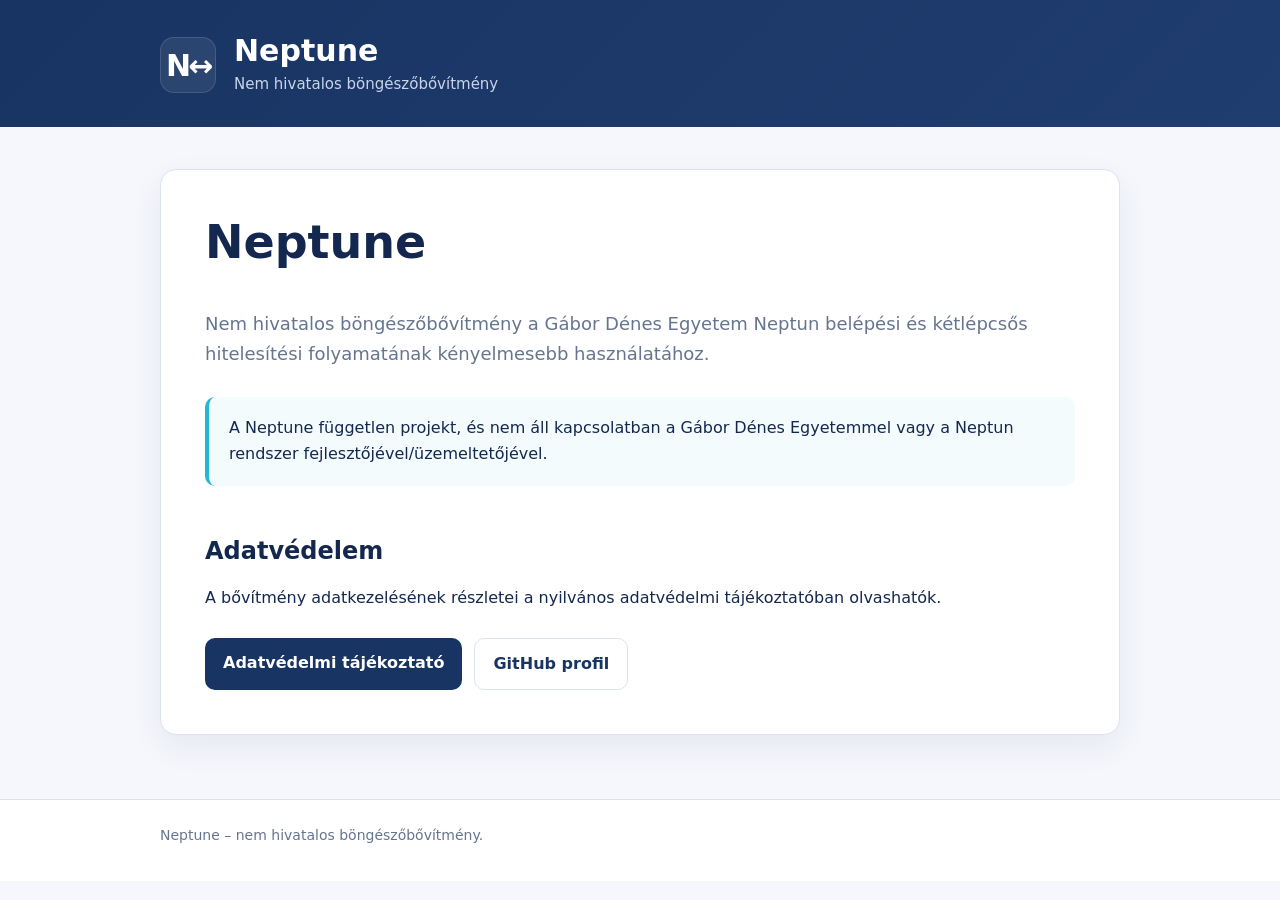
==== index.html @ b91e51b8 "Add Neptune privacy policy" ====
<!doctype html>
<html lang="hu">
<head>
  <meta charset="utf-8">
  <meta name="viewport" content="width=device-width, initial-scale=1">
  <meta name="color-scheme" content="light">
  <meta name="description" content="Neptune – nem hivatalos böngészőbővítmény nyilvános információs oldala.">
  <title>Neptune – nem hivatalos böngészőbővítmény</title>
  <link rel="stylesheet" href="styles.css">
</head>
<body>
  <header class="site-header">
    <div class="header-inner">
      <div class="logo-mark" aria-hidden="true">N↔</div>
      <div>
        <p class="brand-title"><strong>Neptune</strong></p>
        <p class="brand-subtitle">Nem hivatalos böngészőbővítmény</p>
      </div>
    </div>
  </header>

  <main>
    <section class="card">
      <h1>Neptune</h1>
      <p class="lead">
        Nem hivatalos böngészőbővítmény a Gábor Dénes Egyetem Neptun belépési és
        kétlépcsős hitelesítési folyamatának kényelmesebb használatához.
      </p>

      <div class="notice">
        A Neptune független projekt, és nem áll kapcsolatban a Gábor Dénes Egyetemmel
        vagy a Neptun rendszer fejlesztőjével/üzemeltetőjével.
      </div>

      <h2>Adatvédelem</h2>
      <p>
        A bővítmény adatkezelésének részletei a nyilvános adatvédelmi tájékoztatóban
        olvashatók.
      </p>

      <div class="actions">
        <a class="button" href="neptune-privacy.html">Adatvédelmi tájékoztató</a>
        <a class="button secondary" href="https://github.com/Trescu" rel="noopener noreferrer">
          GitHub profil
        </a>
      </div>
    </section>
  </main>

  <footer>
    <div class="footer-inner">
      Neptune – nem hivatalos böngészőbővítmény.
    </div>
  </footer>
</body>
</html>
---- styles.css ----
:root {
  --navy: #183462;
  --navy-2: #203d70;
  --cyan: #27b8d1;
  --cyan-soft: #e8f8fb;
  --green: #35d6a1;
  --ink: #14284f;
  --muted: #66758f;
  --line: #dbe3ef;
  --bg: #f5f7fc;
  --card: #ffffff;
}

* { box-sizing: border-box; }

html { scroll-behavior: smooth; }

body {
  margin: 0;
  font-family: Inter, ui-sans-serif, system-ui, -apple-system, BlinkMacSystemFont,
               "Segoe UI", Roboto, Helvetica, Arial, sans-serif;
  color: var(--ink);
  background: var(--bg);
  line-height: 1.65;
}

a {
  color: #0f67c6;
  text-decoration-thickness: 1px;
  text-underline-offset: 3px;
}

.site-header {
  background: linear-gradient(135deg, var(--navy), var(--navy-2));
  color: white;
}

.header-inner,
main,
.footer-inner {
  width: min(960px, calc(100% - 40px));
  margin: 0 auto;
}

.header-inner {
  padding: 34px 0 30px;
  display: flex;
  align-items: center;
  gap: 18px;
}

.logo-mark {
  width: 56px;
  height: 56px;
  border-radius: 14px;
  display: grid;
  place-items: center;
  background: rgba(255,255,255,.08);
  border: 1px solid rgba(255,255,255,.12);
  font-size: 30px;
  font-weight: 800;
  letter-spacing: -3px;
}

.brand-title {
  margin: 0;
  font-size: 30px;
  line-height: 1.1;
}

.brand-subtitle {
  margin: 5px 0 0;
  color: #c8d5ea;
  font-size: 15px;
}

main {
  padding: 42px 0 64px;
}

.card {
  background: var(--card);
  border: 1px solid var(--line);
  border-radius: 16px;
  box-shadow: 0 12px 32px rgba(23, 49, 92, .07);
  padding: clamp(24px, 4vw, 44px);
}

h1, h2, h3 {
  color: var(--ink);
  line-height: 1.25;
}

h1 {
  margin-top: 0;
  font-size: clamp(32px, 5vw, 46px);
}

h2 {
  margin-top: 42px;
  padding-top: 8px;
  font-size: 24px;
}

h3 { font-size: 18px; }

.lead {
  font-size: 18px;
  color: var(--muted);
  margin-bottom: 28px;
}

.meta {
  display: inline-flex;
  gap: 8px;
  align-items: center;
  background: var(--cyan-soft);
  border: 1px solid #cbeef4;
  color: #176778;
  border-radius: 999px;
  padding: 7px 12px;
  font-size: 14px;
}

.notice {
  margin: 28px 0;
  padding: 18px 20px;
  border-left: 4px solid var(--cyan);
  border-radius: 10px;
  background: #f3fbfd;
}

ul { padding-left: 24px; }

li + li { margin-top: 8px; }

.permission-table {
  width: 100%;
  border-collapse: collapse;
  margin: 18px 0 8px;
  font-size: 15px;
}

.permission-table th,
.permission-table td {
  text-align: left;
  vertical-align: top;
  padding: 14px 12px;
  border-bottom: 1px solid var(--line);
}

.permission-table th {
  background: #f7f9fd;
}

code {
  background: #eef3fa;
  border: 1px solid #dde6f2;
  border-radius: 6px;
  padding: 2px 6px;
  font-size: .92em;
}

.actions {
  display: flex;
  gap: 12px;
  flex-wrap: wrap;
  margin-top: 26px;
}

.button {
  display: inline-block;
  padding: 12px 18px;
  border-radius: 10px;
  background: var(--navy);
  color: white;
  text-decoration: none;
  font-weight: 700;
}

.button.secondary {
  background: white;
  color: var(--navy);
  border: 1px solid var(--line);
}

footer {
  border-top: 1px solid var(--line);
  background: #fff;
  color: var(--muted);
}

.footer-inner {
  padding: 24px 0 34px;
  font-size: 14px;
}

.small {
  color: var(--muted);
  font-size: 14px;
}

@media (max-width: 700px) {
  .header-inner {
    align-items: flex-start;
  }

  .permission-table,
  .permission-table thead,
  .permission-table tbody,
  .permission-table tr,
  .permission-table th,
  .permission-table td {
    display: block;
  }

  .permission-table thead {
    position: absolute;
    width: 1px;
    height: 1px;
    overflow: hidden;
    clip: rect(0 0 0 0);
  }

  .permission-table tr {
    border-bottom: 1px solid var(--line);
    padding: 10px 0;
  }

  .permission-table td {
    border: 0;
    padding: 5px 0;
  }

  .permission-table td:first-child {
    font-weight: 700;
  }
}
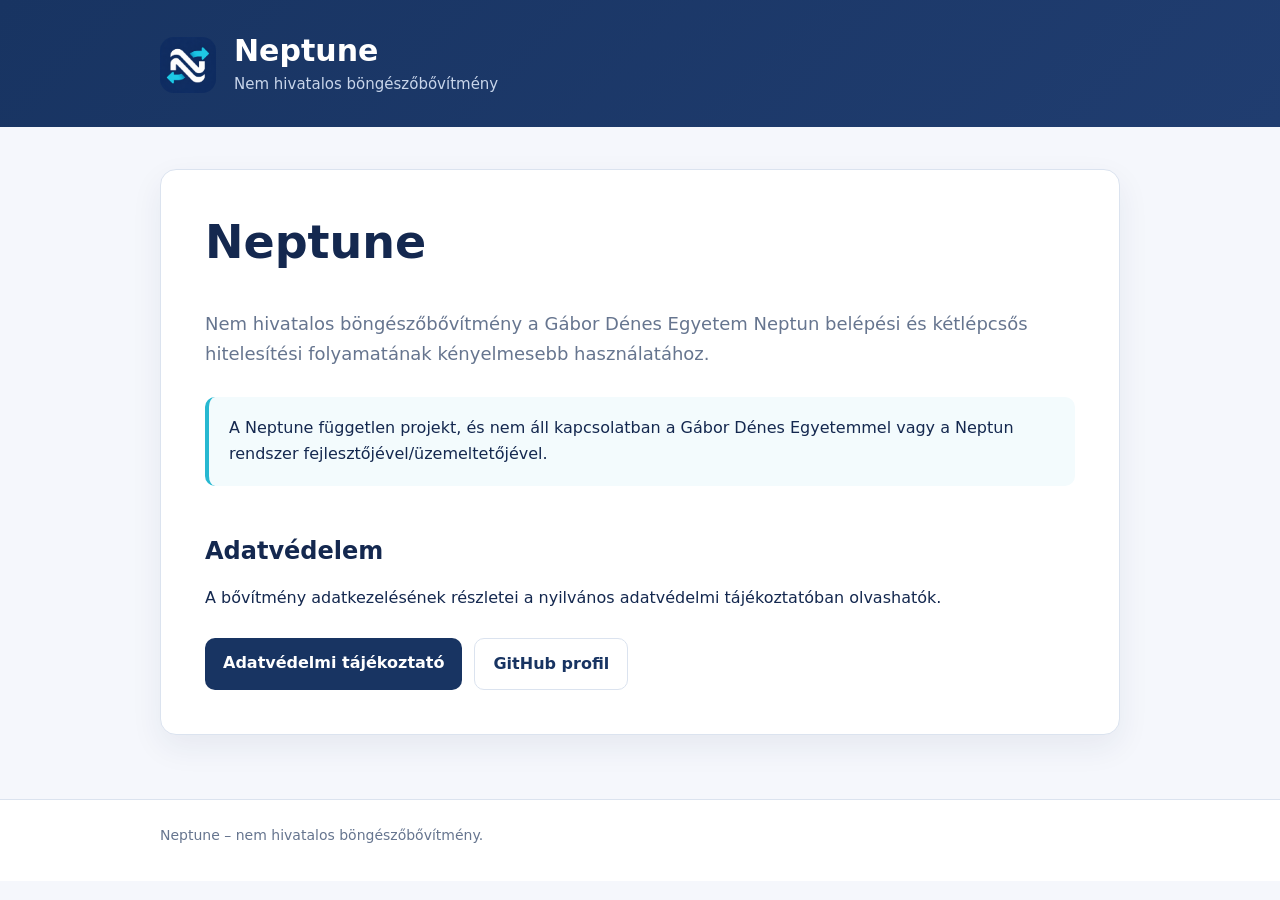
==== commit aec59bd3: "fix logo" ====
--- a/index.html
+++ b/index.html
@@ -11,7 +11,7 @@
 <body>
   <header class="site-header">
     <div class="header-inner">
-      <div class="logo-mark" aria-hidden="true">N↔</div>
+      <div class="logo-mark"><img src="neptune-icon.png" alt="Neptune ikon"></div>
       <div>
         <p class="brand-title"><strong>Neptune</strong></p>
         <p class="brand-subtitle">Nem hivatalos böngészőbővítmény</p>
--- a/styles.css
+++ b/styles.css
@@ -53,13 +53,16 @@
   width: 56px;
   height: 56px;
   border-radius: 14px;
-  display: grid;
-  place-items: center;
-  background: rgba(255,255,255,.08);
-  border: 1px solid rgba(255,255,255,.12);
-  font-size: 30px;
-  font-weight: 800;
-  letter-spacing: -3px;
+  overflow: hidden;
+  flex: 0 0 auto;
+  background: transparent;
+}
+
+.logo-mark img {
+  width: 100%;
+  height: 100%;
+  display: block;
+  object-fit: cover;
 }
 
 .brand-title {
